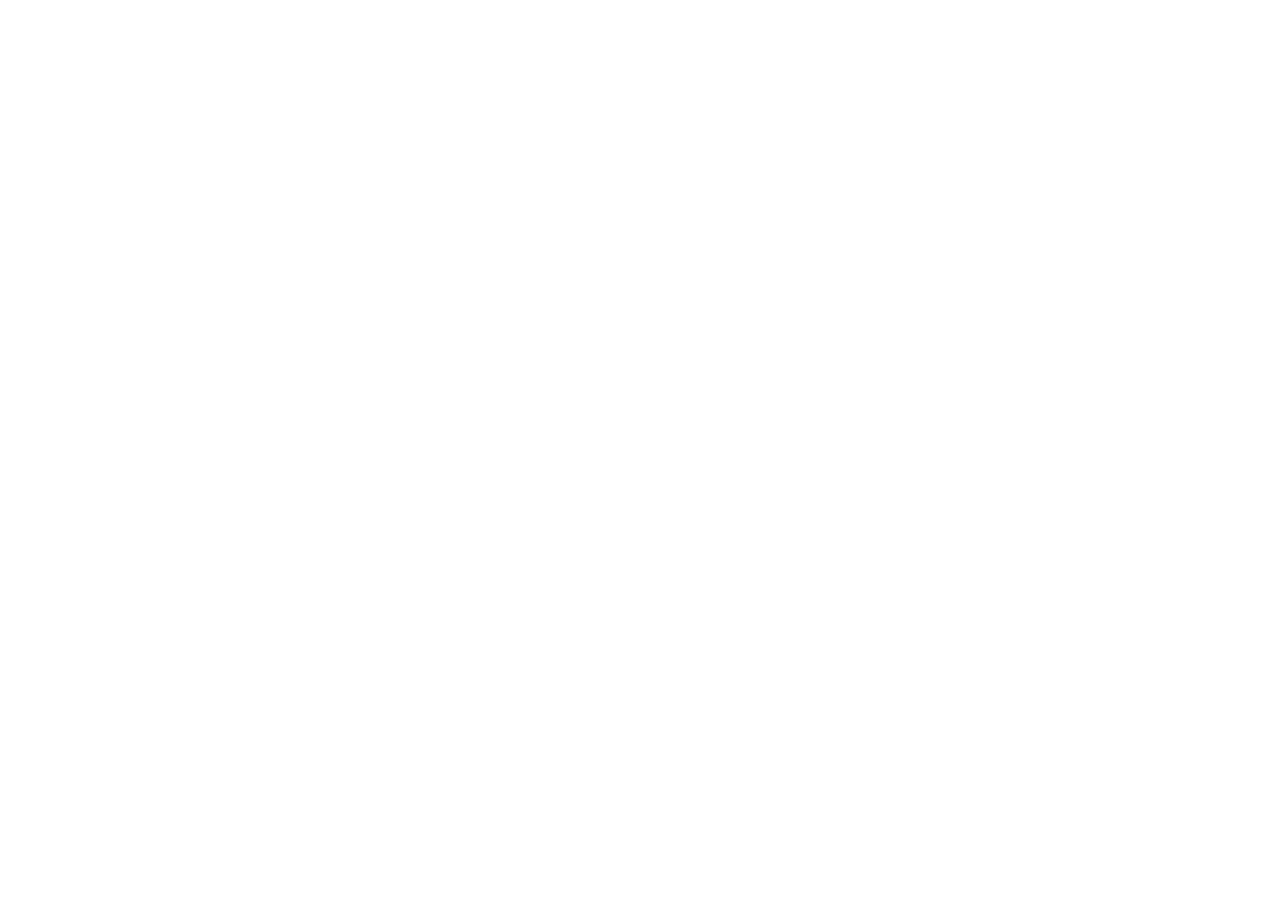
==== index.html @ a533b38c "Added Files" ====
<!DOCTYPE html>
<html lang="en-ca">
<head>
	<meta charset="utf-8">
	<title>DON'T FORGET TO ADD YOUR TITLE!</title>
	<meta name="viewport" content="width=device-width,initial-scale=1">
    <link href="css/general.css" rel="stylesheet">
</head>
<body>
</body>
</html>
---- css/general.css ----
@charset "utf-8";

@-moz-viewport { width: device-width; scale: 1; }
@-ms-viewport { width: device-width; scale: 1; }
@-o-viewport { width: device-width; scale: 1; }
@-webkit-viewport { width: device-width; scale: 1; }
@viewport { width: device-width; scale: 1; }

* {
	-moz-box-sizing: border-box;
	-webkit-box-sizing: border-box;
	box-sizing: border-box;
}

html {
	-moz-text-size-adjust: 100%;
	-ms-text-size-adjust: 100%;
	-webkit-text-size-adjust: 100%;
	text-size-adjust: 100%;
    
    font-size: 100%;
}

img {
	width: 100%;
    display: block;
}
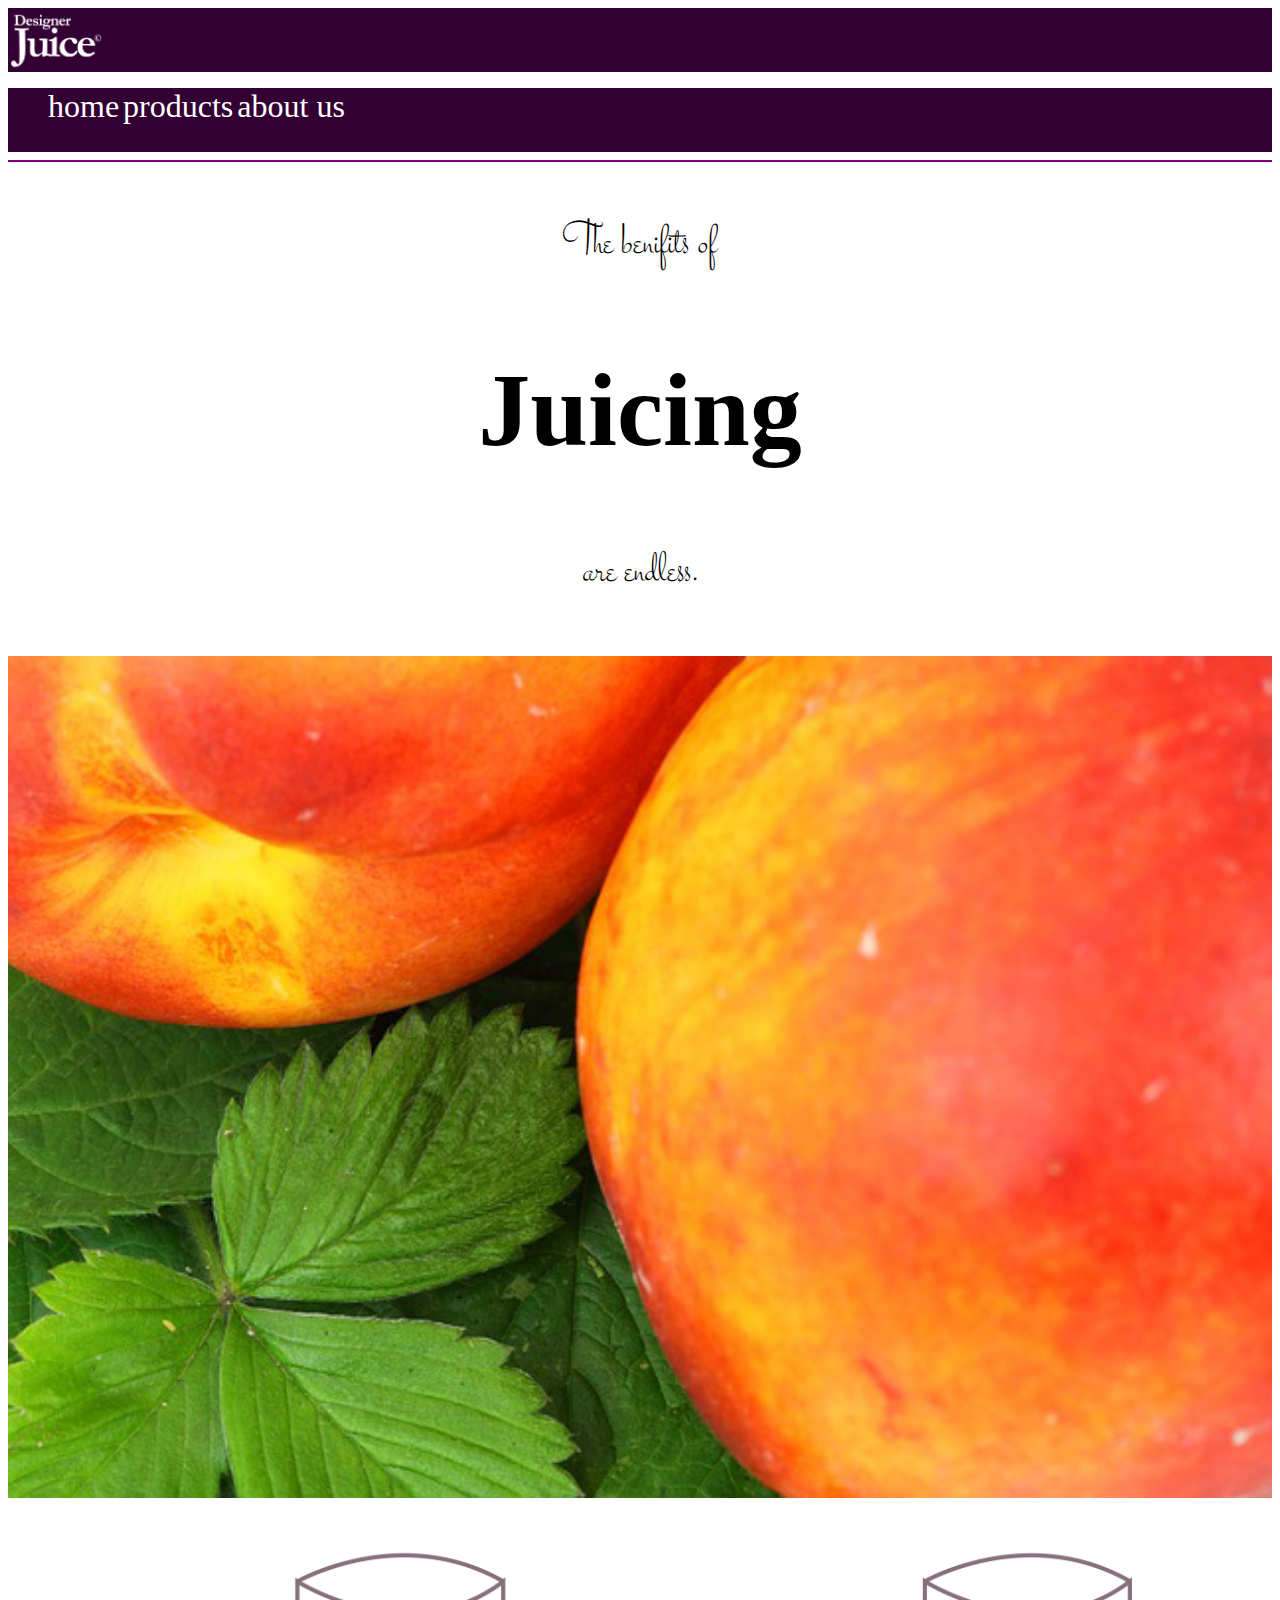
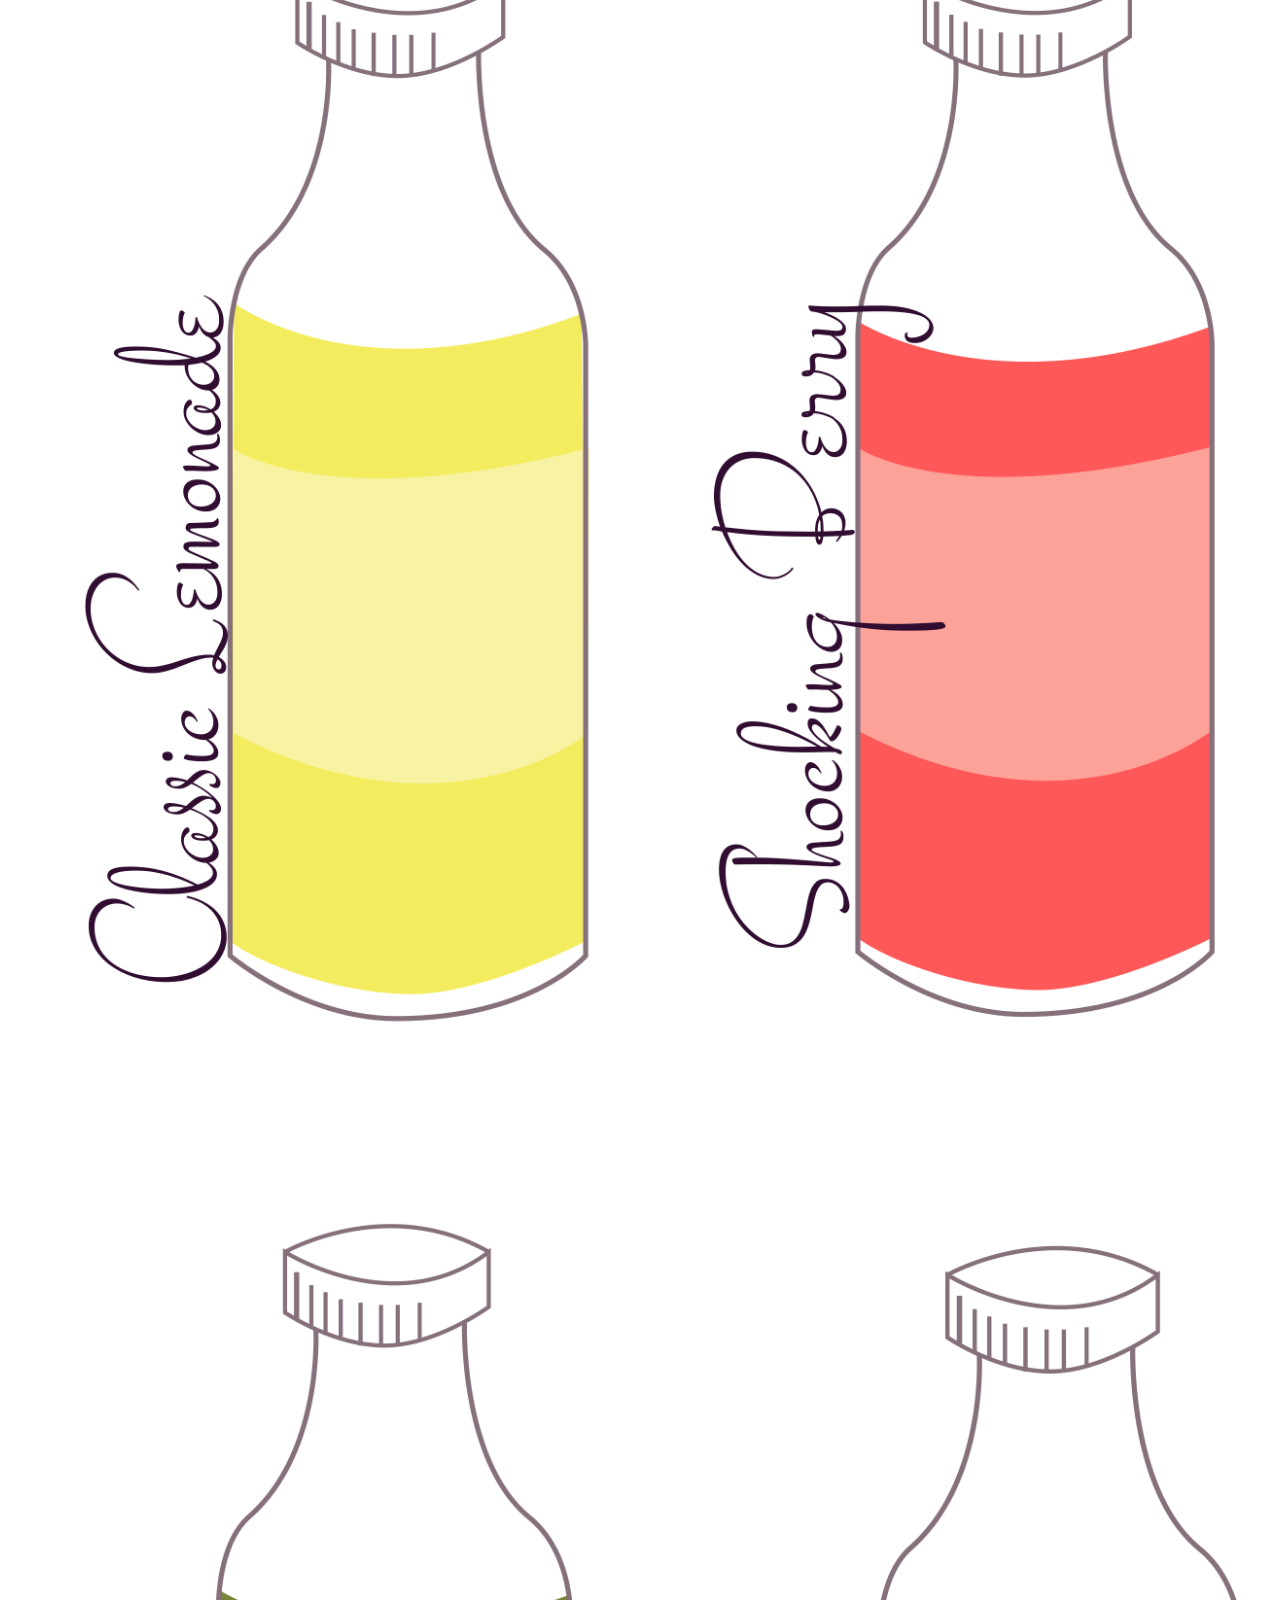
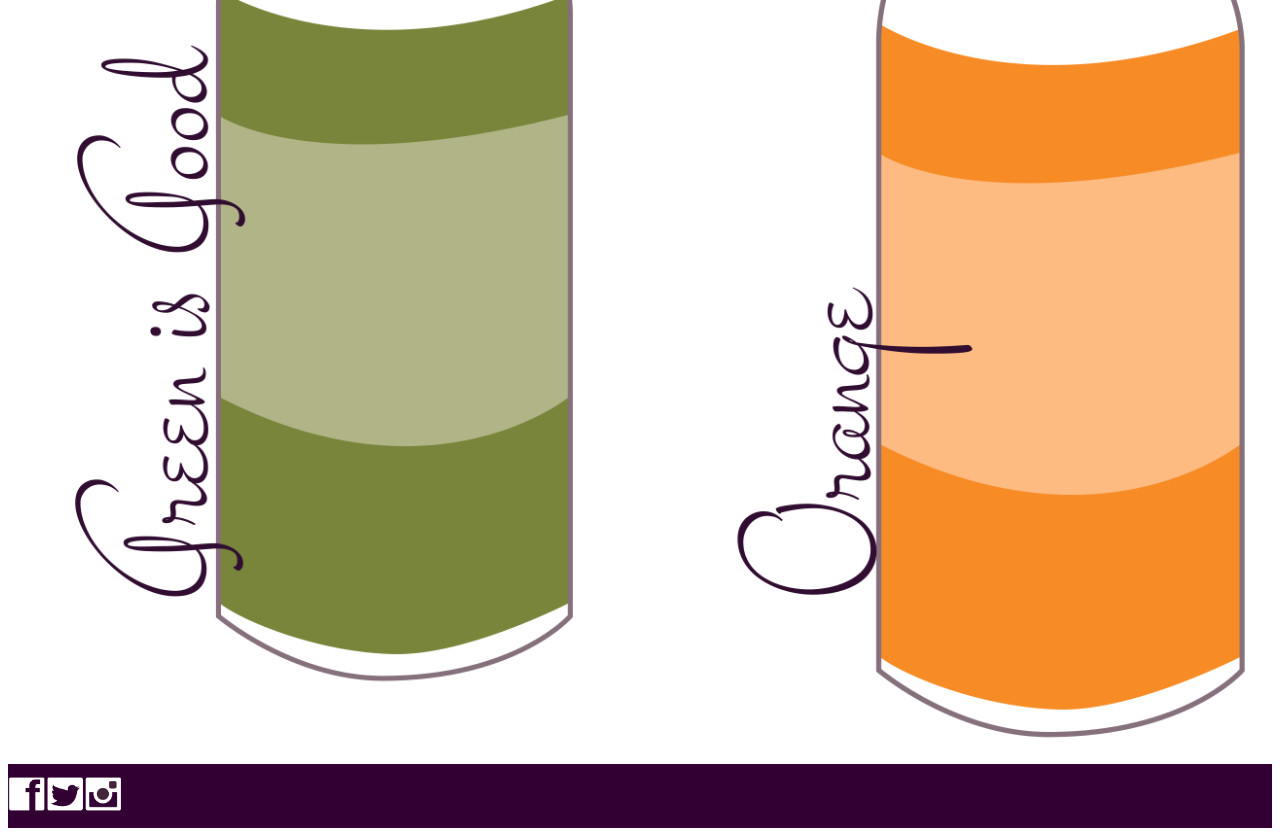
==== commit 14d6c16f: "changes" ====
--- a/index.html
+++ b/index.html
@@ -2,10 +2,40 @@
 <html lang="en-ca">
 <head>
 	<meta charset="utf-8">
-	<title>DON'T FORGET TO ADD YOUR TITLE!</title>
+	<title>Designer Juice Inc.</title>
 	<meta name="viewport" content="width=device-width,initial-scale=1">
     <link href="css/general.css" rel="stylesheet">
+    <link href='http://fonts.googleapis.com/css?family=Stalemate' rel='stylesheet' type='text/css'>
 </head>
 <body>
+    <header class="masthead">
+        <img src="images/logo.png" alt="logo" class="logo">
+    </header>
+    
+<nav class="nav">
+    <ul>
+        <li class="nav1">home</li>
+        <li class="nav2">products</li>
+        <li class="nav3">about us</li>
+    </ul>    
+</nav>
+    
+<hr>
+    
+<p>The benifits of</p>   
+<h1>Juicing</h1>
+<p>are endless.</p>
+
+    
+<img src="images/food-15557_640.png" alt="peaches" class="peaches">
+    
+<img src="images/juice-graphic%20.png" alt="featured prodcts" class="juices">
+ 
+<footer class="footer">
+    <img src="images/icons_social%20media.png" class="footer2">
+</footer>
+    
+    
+    
 </body>
 </html>--- a/css/general.css
+++ b/css/general.css
@@ -24,4 +24,102 @@
 img {
 	width: 100%;
     display: block;
-}+}
+
+.logo {
+    margin: left;
+    width: 6rem;
+    height: auto;
+}
+
+
+header { 
+    background-color: #330033;
+    height: 4rem;
+    margin: 0;
+}
+
+.nav {
+    margin: 0;
+    padding: 0;
+    background-color: #330033;
+    height: 4rem;
+}
+
+.nav1 {
+    margin: 0;
+    padding: 0;
+    font-family: garamond;
+    font-size: 2rem;
+    color: white;
+    display: inline-block;
+}
+
+.nav2 {
+    margin: 0;
+    padding: 0;
+    font-family: garamond;
+    font-size: 2rem;
+    display:inline;
+    color: white;
+}
+
+.nav3 {
+    font-family: garamond;
+    font-size: 2rem;
+    display: inline;
+    color: white;   
+}
+hr {
+  border: solid purple 1px;
+}
+
+p {
+    font-family: Stalemate;
+    font-size: 3rem;
+    text-align: center;
+    
+}
+
+h1 {
+    font-family: garamond;
+    font-size: 6.5rem;
+    text-align: center;
+}
+
+.peaches {
+   position: a
+}
+
+.footer {
+    background-color: #330033;
+    height: 4rem;
+}
+
+.footer2 {
+    height: 4rem;
+    width: auto;
+}
+    
+    
+
+    
+    
+    
+    
+    
+    
+    
+    
+    
+    
+    
+    
+    
+    
+
+    
+    
+
+    
+    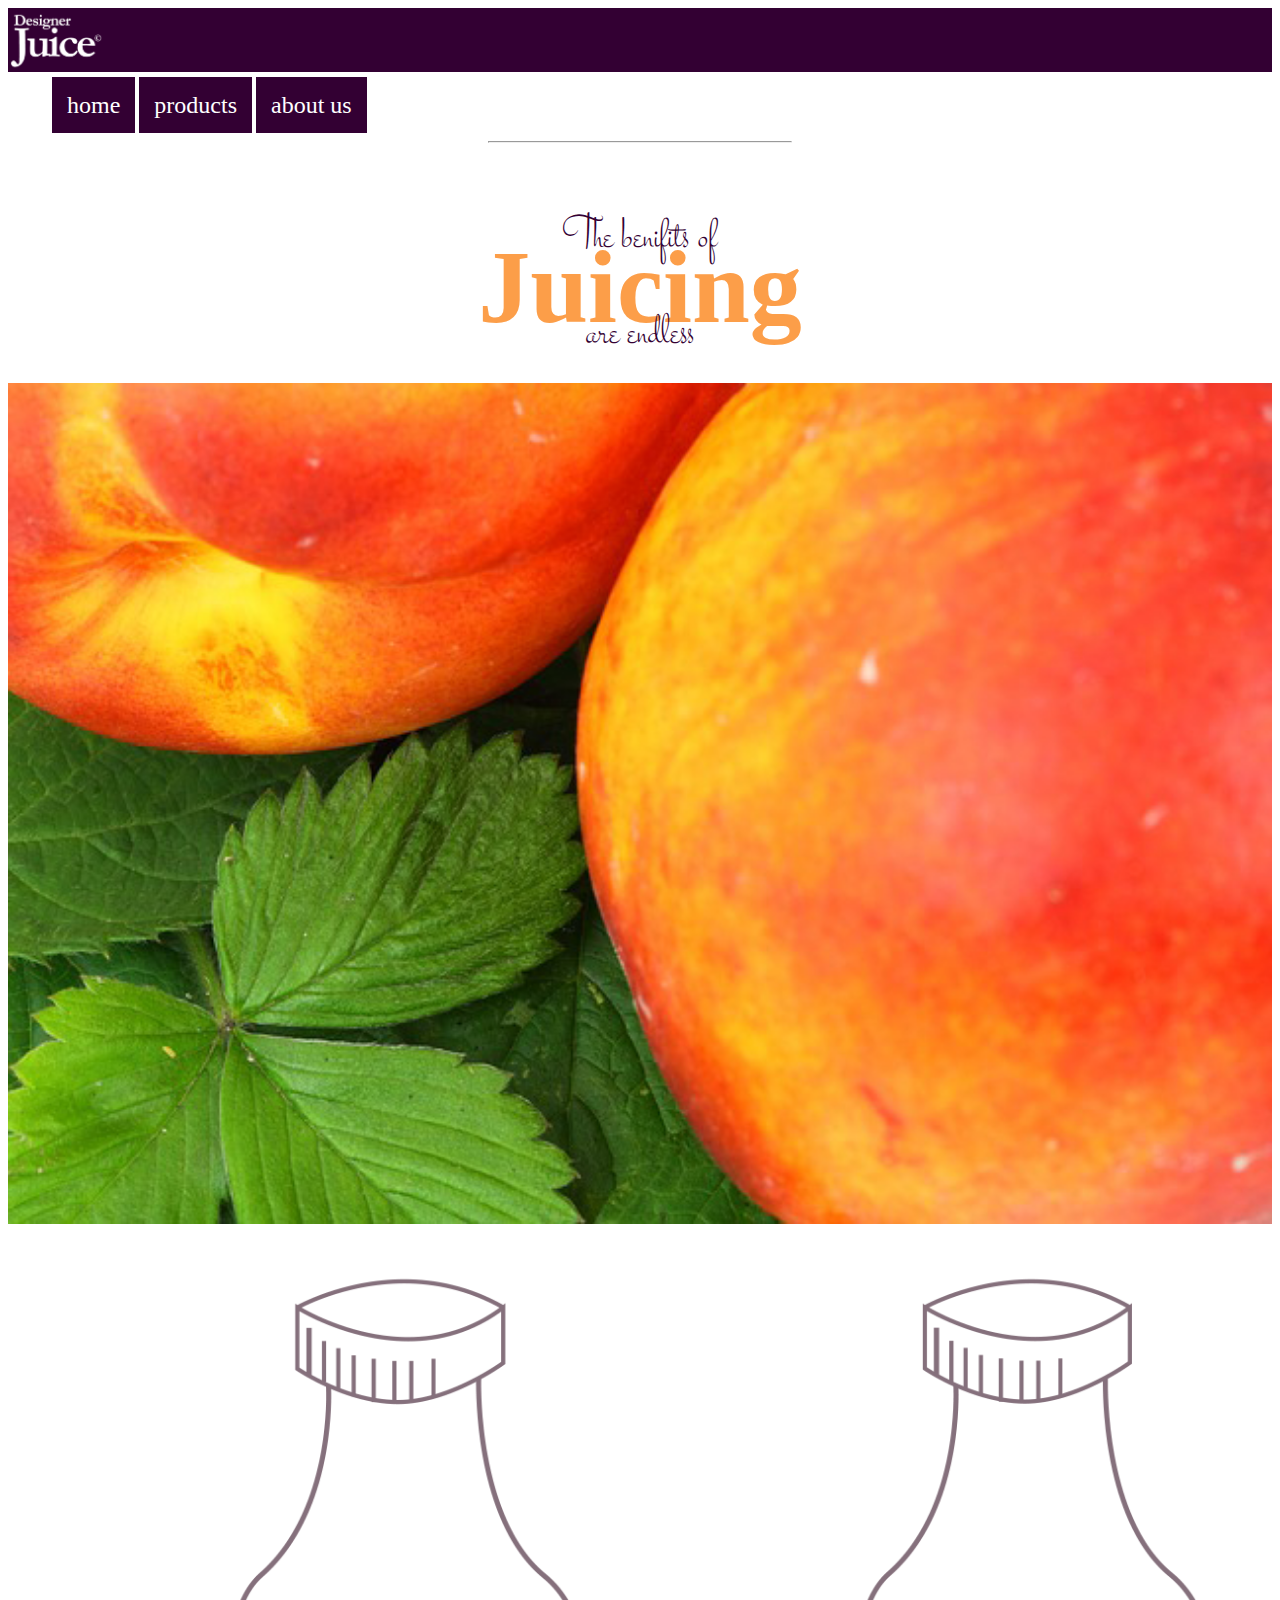
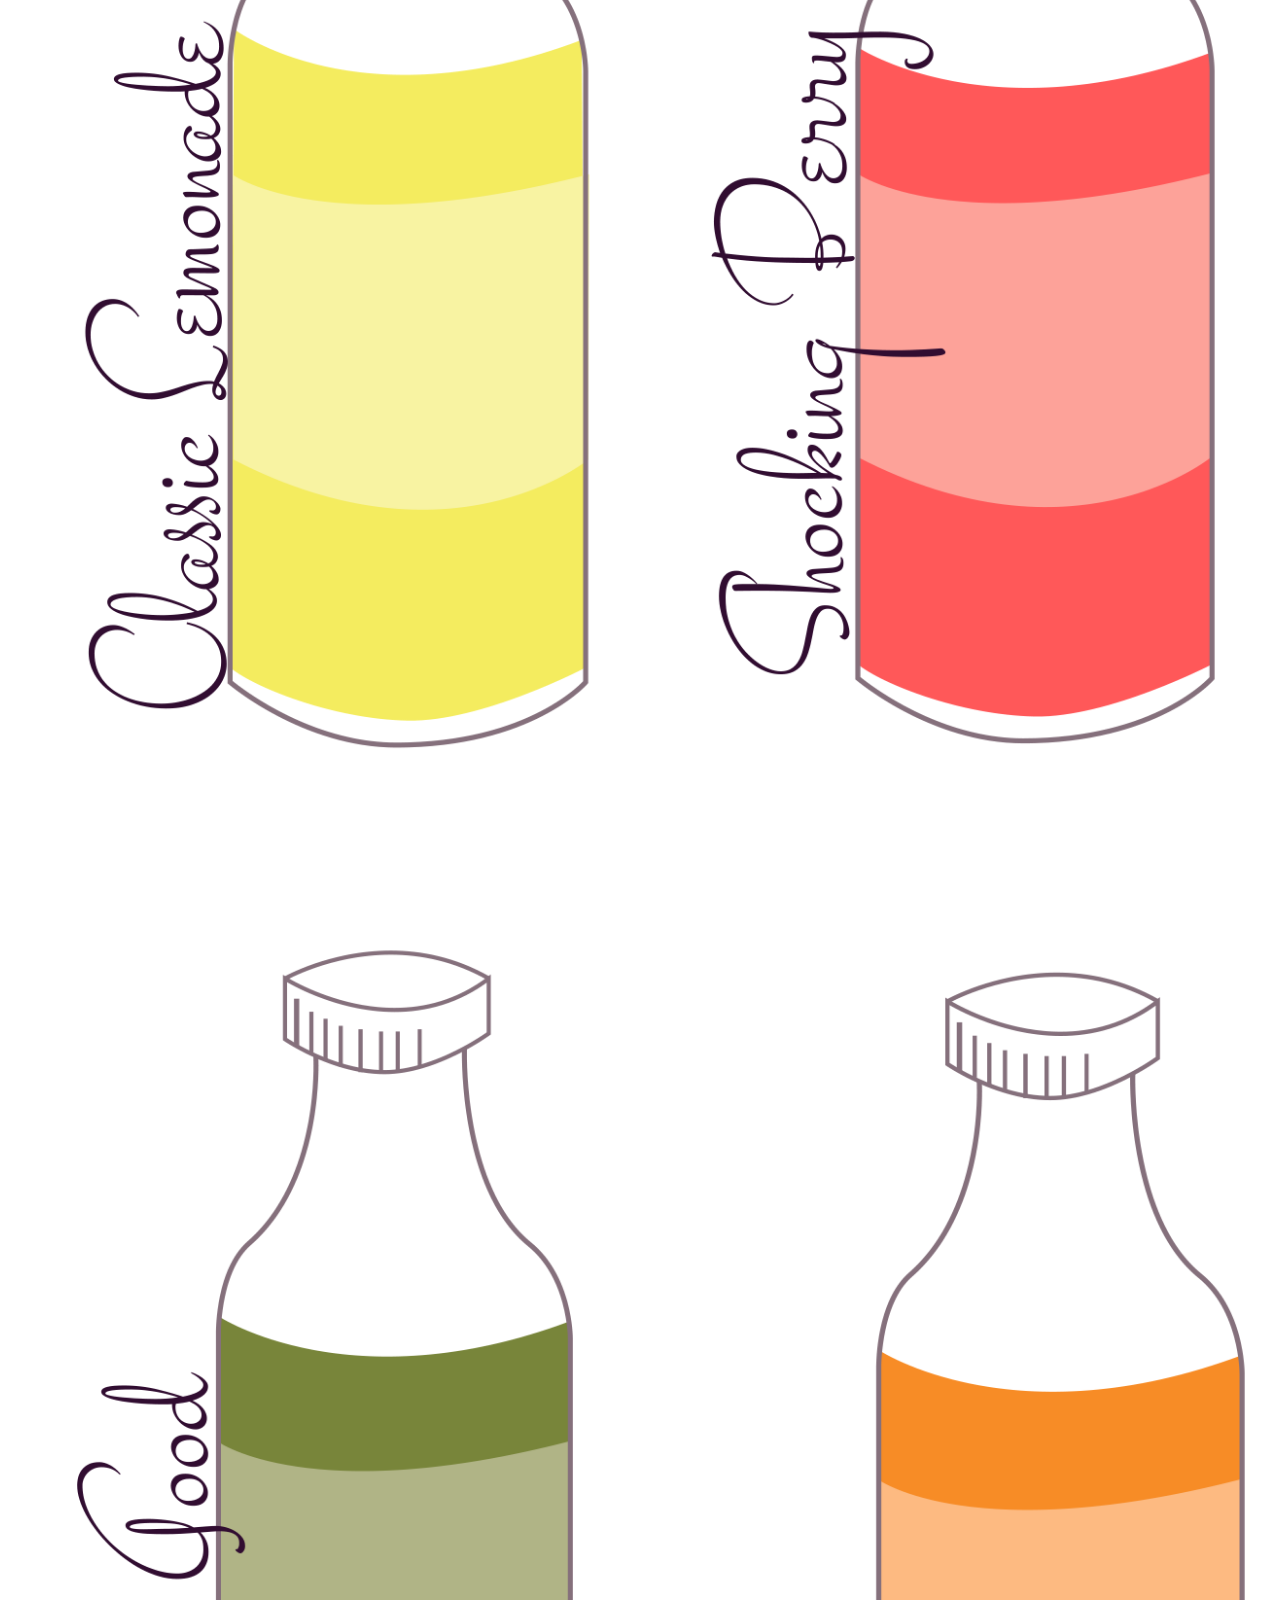
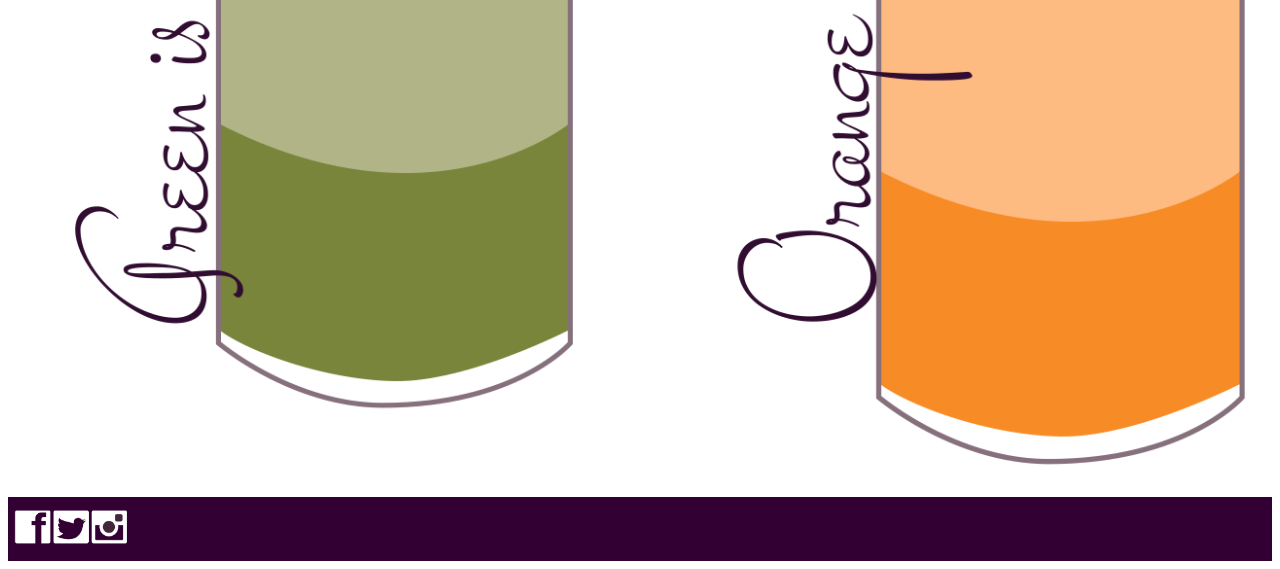
==== commit ad90ba0c: "more changes" ====
--- a/index.html
+++ b/index.html
@@ -11,8 +11,7 @@
     <header class="masthead">
         <img src="images/logo.png" alt="logo" class="logo">
     </header>
-    
-<nav class="nav">
+<nav class="nav-top">
     <ul>
         <li class="nav1">home</li>
         <li class="nav2">products</li>
@@ -20,11 +19,12 @@
     </ul>    
 </nav>
     
-<hr>
+<hr class="hr">
     
 <p>The benifits of</p>   
-<h1>Juicing</h1>
-<p>are endless.</p>
+<h1 class="h1">Juicing</h1>
+<p class="p2">are endless</p>
+
 
     
 <img src="images/food-15557_640.png" alt="peaches" class="peaches">
--- a/css/general.css
+++ b/css/general.css
@@ -26,6 +26,12 @@
     display: block;
 }
 
+header { 
+    background-color: #330033;
+    height: 4rem;
+    margin: 0;
+    padding: 0;
+}
 .logo {
     margin: left;
     width: 6rem;
@@ -33,59 +39,84 @@
 }
 
 
-header { 
-    background-color: #330033;
-    height: 4rem;
+.nav-top {
     margin: 0;
-}
-
-.nav {
-    margin: 0;
-    padding: 0;
-    background-color: #330033;
-    height: 4rem;
+    padding: 4px;
+    height: 3rem;
 }
 
 .nav1 {
     margin: 0;
-    padding: 0;
+    padding: 15px;
     font-family: garamond;
-    font-size: 2rem;
+    font-size: 1.5rem;
     color: white;
-    display: inline-block;
+    display: inline;
+    background-color: #330033;    
 }
 
 .nav2 {
     margin: 0;
-    padding: 0;
+    padding: 15px;
     font-family: garamond;
-    font-size: 2rem;
-    display:inline;
+    font-size: 1.5rem;
     color: white;
+    display: inline;
+    background-color: #330033;  
 }
 
 .nav3 {
+    margin: 0;
+    padding: 15px;
     font-family: garamond;
-    font-size: 2rem;
+    font-size: 1.5rem;
+    color: white;
     display: inline;
-    color: white;   
+    background-color: #330033;  
 }
-hr {
-  border: solid purple 1px;
+
+.hr {
+    margin-top: 1.3rem;
+    background-color:#330033;
+    align-content: center;
+    width: 19rem;
+    
+    
 }
 
 p {
     font-family: Stalemate;
     font-size: 3rem;
+    color: #330033;
     text-align: center;
+    padding: 1rem;
+    margin: 0 0 0rem;
+    margin-top: 5rem;
+    line-height: 0;
+}
+        
+.h1 {
+    font-family: garamond;
+    font-size: 6.5rem;
+    color: #fc9e49;
+    text-align: center;
+    padding: 0;
+    margin: 0;
+    margin-bottom: 0;
+    line-height: 4rem;
+}
     
+    
+.p2 {
+    font-family: Stalemate;
+    font-size: 3rem;
+    text-align: center;
+    padding: 1rem;
+    margin: 0 0 0rem;
+    line-height: 0; 
+    margin-bottom: 2rem;
 }
 
-h1 {
-    font-family: garamond;
-    font-size: 6.5rem;
-    text-align: center;
-}
 
 .peaches {
    position: a
@@ -97,6 +128,7 @@
 }
 
 .footer2 {
+    margin: 6px;
     height: 4rem;
     width: auto;
 }
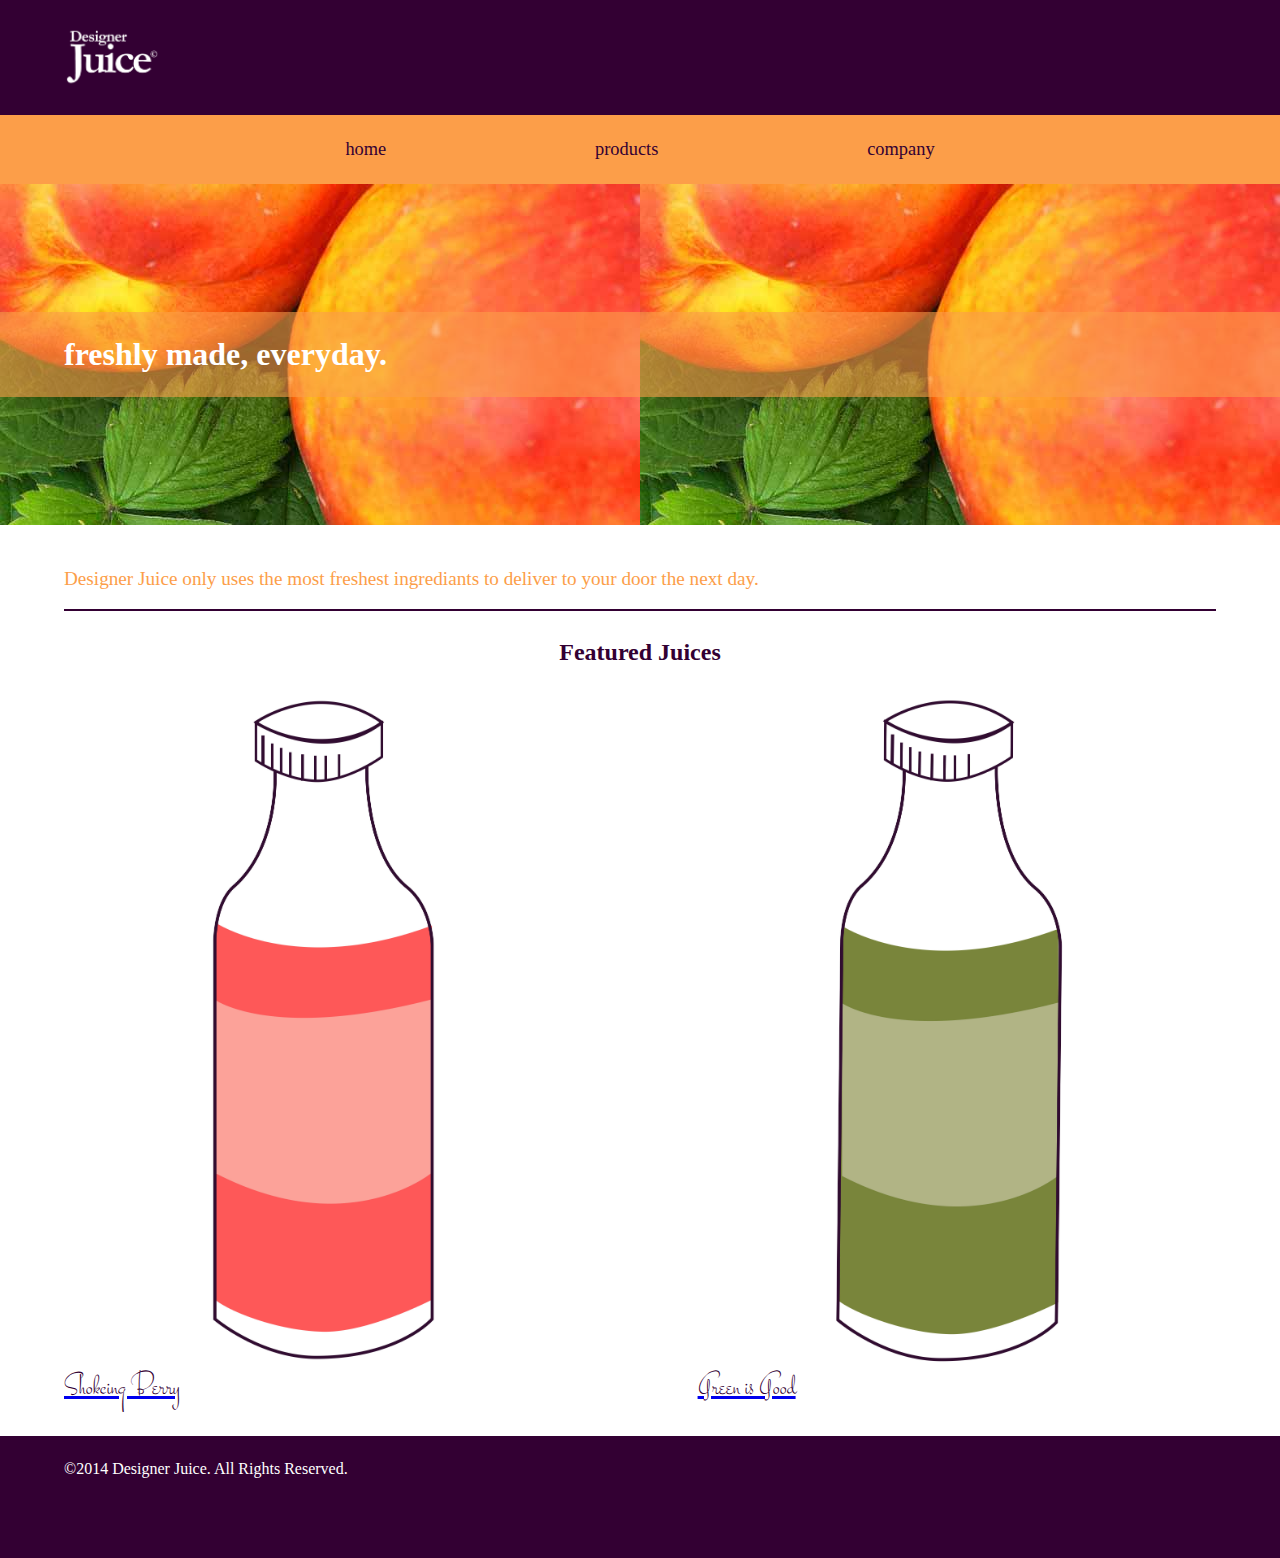
==== commit 3db67c77: "changes" ====
--- a/index.html
+++ b/index.html
@@ -8,34 +8,57 @@
     <link href='http://fonts.googleapis.com/css?family=Stalemate' rel='stylesheet' type='text/css'>
 </head>
 <body>
-    <header class="masthead">
-        <img src="images/logo.png" alt="logo" class="logo">
+    
+    <header>
+        
+        <a href="index.html">
+            <img src="images/logo.png" alt="logo" class="logo">
+        </a>
+    
+        <nav class="nav-top">
+            <ul>
+                <a href="index.html"><li>home</li></a>
+                <a href="products.html"><li>products</li></a>
+                <a href="company.html"><li>company</li></a>
+            </ul>    
+        </nav>
+        
     </header>
-<nav class="nav-top">
-    <ul>
-        <li class="nav1">home</li>
-        <li class="nav2">products</li>
-        <li class="nav3">about us</li>
-    </ul>    
-</nav>
     
-<hr class="hr">
+    <div class="billboard">
+        <h1>freshly made, everyday.</h1>
+    </div>
     
-<p>The benifits of</p>   
-<h1 class="h1">Juicing</h1>
-<p class="p2">are endless</p>
+    <article>
+        
+        <p>Designer Juice only uses the most freshest ingrediants to deliver to your door the next day.  </p>
+        
+        <hr>
+    
+        <h2>Featured Juices</h2>
+        
+        <div class="bucket1">
+            <a href="#">
+                <figure>
+                    <img src="images/strawberry.jpg" alt="Placeholder">
+                    <figcaption>Shokcing Berry</figcaption>
+                </figure>
+            </a>
+            <a href="#">
+                <figure>
+                    <img src="images/green.jpg" alt="Placeholder">
+                    <figcaption>Green is Good</figcaption>
+                </figure>
+            </a>
+        </div>
+      
+    </article>
+    
+
+    <footer>
+        <p>©2014 Designer Juice. All Rights Reserved.</p>
+    </footer>
 
 
-    
-<img src="images/food-15557_640.png" alt="peaches" class="peaches">
-    
-<img src="images/juice-graphic%20.png" alt="featured prodcts" class="juices">
- 
-<footer class="footer">
-    <img src="images/icons_social%20media.png" class="footer2">
-</footer>
-    
-    
-    
 </body>
 </html>--- a/css/general.css
+++ b/css/general.css
@@ -26,132 +26,206 @@
     display: block;
 }
 
-header { 
-    background-color: #330033;
-    height: 4rem;
-    margin: 0;
-    padding: 0;
-}
+body {
+    margin: 0;
+    padding: 0;
+}
+
+/* Header */
+
+header {
+    background-color: #330033;
+    overflow: hidden;
+}
+
 .logo {
-    margin: left;
     width: 6rem;
     height: auto;
-}
-
+    margin: 1.5rem 5%;    
+}
 
 .nav-top {
-    margin: 0;
-    padding: 4px;
-    height: 3rem;
-}
-
-.nav1 {
-    margin: 0;
-    padding: 15px;
-    font-family: garamond;
+    clear:both;
+}
+
+.nav-top ul {
+    margin: 0;
+    padding: 0;
+    background-color: #fc9e49; 
+    text-align: center;
+}
+.nav-top li {
+    margin: 0;
+    padding: 0;
+    display: inline;   
+}
+
+.nav-top a,
+.nav-top a:link,
+.nav-top a:visited {
+    display: inline-block;
+    margin: 0;
+    padding: 1.5rem 8%;
+    color: #330033;
+    font-size: 1.15rem;
+    text-decoration: none;
+
+}
+
+/* Billboard */
+
+.billboard {
+    background-image: url(../images/resized-peaches.jpg);
+    overflow: hidden;
+}
+
+.billboard h1 {
+    margin: 8rem 0;
+    padding: 1.5rem 5%;
+    color: white;
+    background-color: rgba(252, 158, 73, .6);
+}
+
+
+article {
+    padding: 1.5rem 5%;
+    overflow: hidden;
+}
+
+hr{
+    background-color: #330033;
+    width: auto;
+    height: 2px;
+    border: none;
+    
+}
+
+article p {
+    font-family: garamond;
+    font-size: 1.2rem;
+    color: #fc9e49; 
+        
+}
+   
+article h2 {
+    font-family: bold garamond;
     font-size: 1.5rem;
-    color: white;
-    display: inline;
-    background-color: #330033;    
-}
-
-.nav2 {
-    margin: 0;
-    padding: 15px;
-    font-family: garamond;
-    font-size: 1.5rem;
-    color: white;
-    display: inline;
-    background-color: #330033;  
-}
-
-.nav3 {
-    margin: 0;
-    padding: 15px;
-    font-family: garamond;
-    font-size: 1.5rem;
-    color: white;
-    display: inline;
-    background-color: #330033;  
-}
-
-.hr {
-    margin-top: 1.3rem;
-    background-color:#330033;
-    align-content: center;
-    width: 19rem;
-    
-    
-}
-
-p {
-    font-family: Stalemate;
-    font-size: 3rem;
-    color: #330033;
+    color: #330033;
+    padding: .5rem;
     text-align: center;
+}
+
+.bucket1 { 
+    overflow: hidden;
+}
+
+.bucket1 figure {
+    margin: 0;
+    padding: 0;
+}
+
+.bucket1 a,
+.bucket1 a:link,
+.bucket1 a:visited {
+    float: left;
+    width: 45%; 
+    margin: 0 10% 0 0; 
+    padding: 0;
+}
+
+.bucket1 a:nth-child(even) {
+    margin: 0;     
+}
+
+.bucket1 figcaption {
+    background-color:  white; 
+    color: #330033;
+    font-family: stalemate;
+    font-size: 2rem;
+}
+
+footer {
+    background-color: #330033;
+    overflow:hidden;
+}
+
+footer p {
+    font-size: 1rem;
+    font-family: garamond;
+    margin: 1.5rem 5% 5rem;
+    color: white;
+}
+
+article2 h2{
+    font-family: garamond;
+    font-size: 2rem;
+    color: #330033;
+    text-align: center
+}
+
+
+.products { 
+    overflow: hidden;
+}
+
+.products figure {
+    margin: 0;
+    padding: 0;
+}
+
+.products a,
+.products a:link,
+.products a:visited {
+    float: left;
+    width: 40%; /* First and second buckets. 45% x 2 = 90% */ 
+    margin: 0 10% 0 1.5rem; 
+    padding: 0;
+}
+
+footer {
+    background-color: #330033;
+    overflow:hidden;
+}
+
+footer p {
+    font-size: 1rem;
+    font-family: garamond;
+    margin: 1.5rem 5% 5rem;
+    color: white;
+}
+
+
+.bucket3 {
+    overflow: hidden;
+    margin: 0 0 1.5rem;
+    padding: 0;
+    background-color: white;
+}
+
+.bucket3 img {
+    float: left;
+    width: 30%; 
+    margin: 0 10% 0 1.5rem;
+    padding: 0;
+    
+}
+
+.bucket3 figcaption {
+    float: right;
+    width: 50%;
+    margin: 0;
     padding: 1rem;
-    margin: 0 0 0rem;
-    margin-top: 5rem;
-    line-height: 0;
-}
-        
-.h1 {
-    font-family: garamond;
-    font-size: 6.5rem;
-    color: #fc9e49;
-    text-align: center;
-    padding: 0;
-    margin: 0;
-    margin-bottom: 0;
-    line-height: 4rem;
-}
-    
-    
-.p2 {
-    font-family: Stalemate;
-    font-size: 3rem;
-    text-align: center;
-    padding: 1rem;
-    margin: 0 0 0rem;
-    line-height: 0; 
-    margin-bottom: 2rem;
-}
-
-
-.peaches {
-   position: a
-}
-
-.footer {
-    background-color: #330033;
-    height: 4rem;
-}
-
-.footer2 {
-    margin: 6px;
-    height: 4rem;
-    width: auto;
-}
-    
-    
-
-    
-    
-    
-    
-    
-    
-    
-    
-    
-    
-    
-    
-    
-    
-
-    
-    
-
-    
-    +    background-color: #fc9e49;
+    color: white;
+    font-family: bold garamond;
+    
+}
+
+article p6 {
+    margin-left: 1.5rem;
+    font-family: stalemate;
+    font-size: 2rem;
+    color: #330033;
+    
+}
+
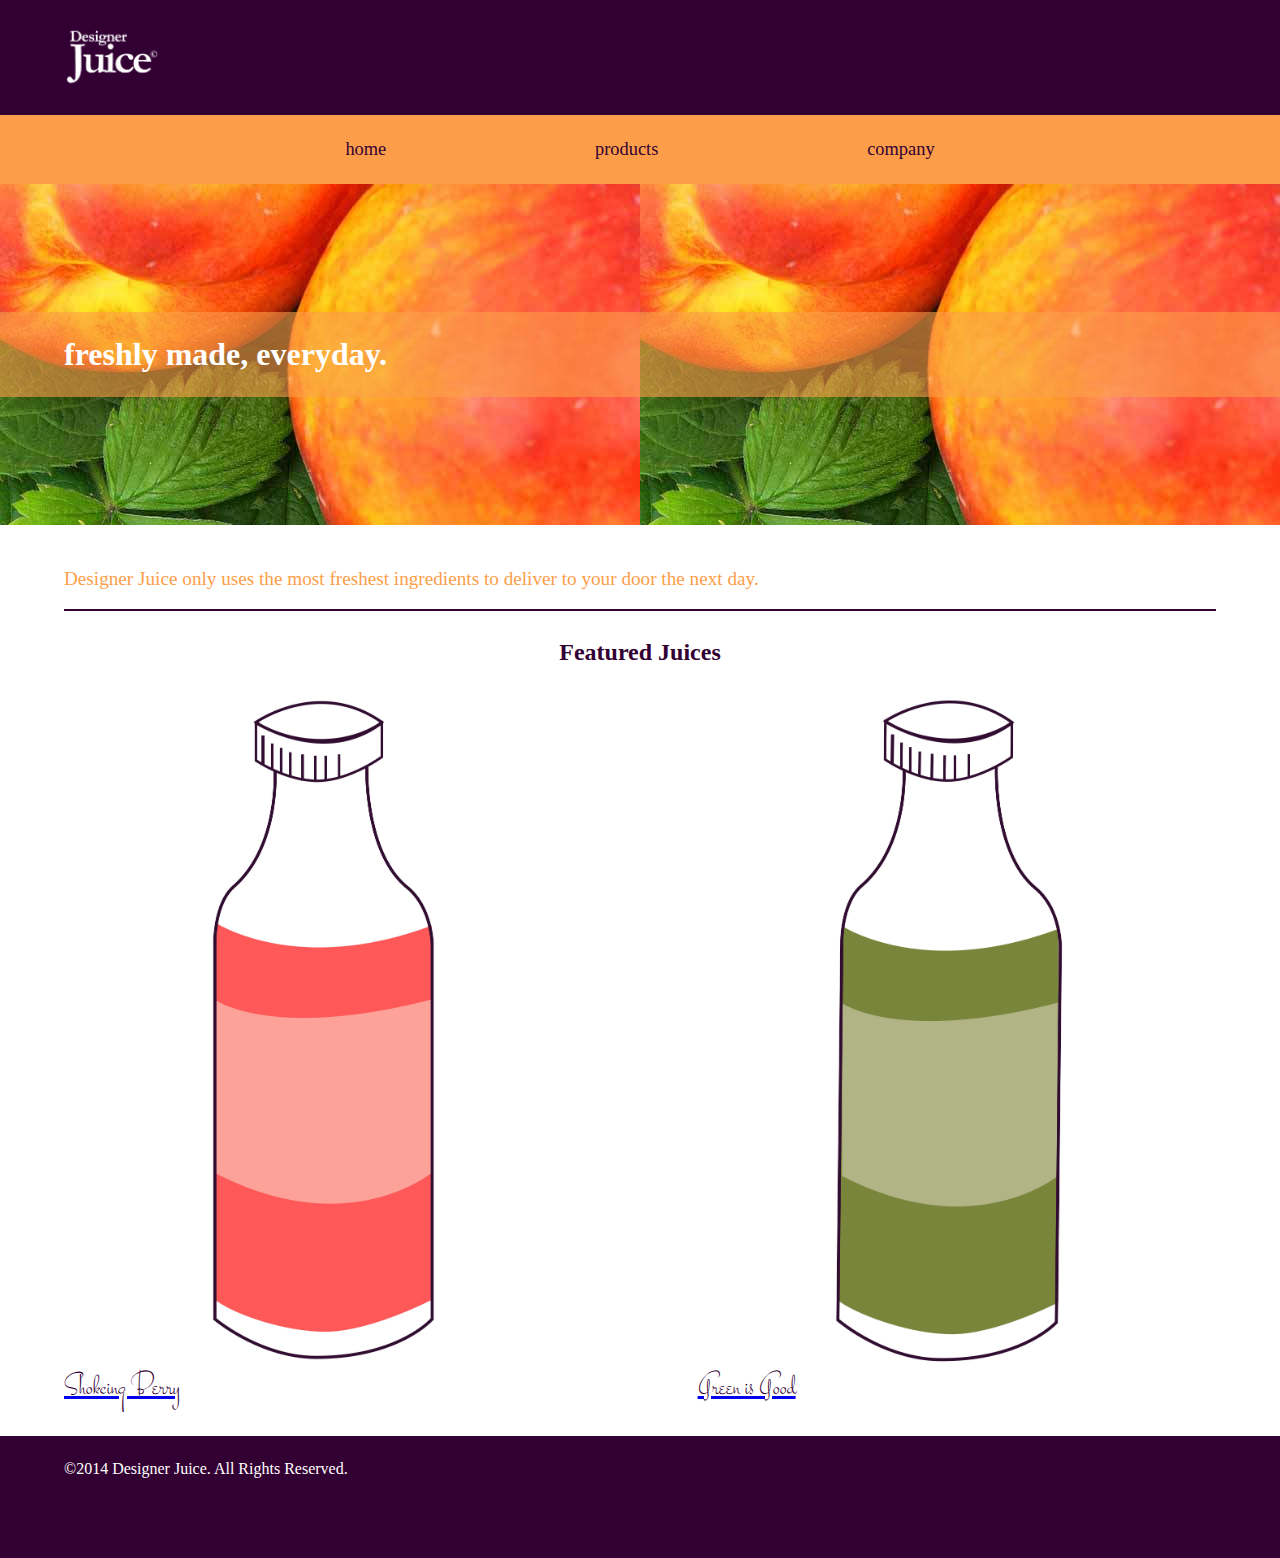
==== commit b8e191bb: "changes" ====
--- a/index.html
+++ b/index.html
@@ -31,7 +31,7 @@
     
     <article>
         
-        <p>Designer Juice only uses the most freshest ingrediants to deliver to your door the next day.  </p>
+        <p>Designer Juice only uses the most freshest ingredients to deliver to your door the next day.  </p>
         
         <hr>
     
--- a/css/general.css
+++ b/css/general.css
@@ -177,7 +177,7 @@
 .products a:link,
 .products a:visited {
     float: left;
-    width: 40%; /* First and second buckets. 45% x 2 = 90% */ 
+    width: 40%;
     margin: 0 10% 0 1.5rem; 
     padding: 0;
 }
